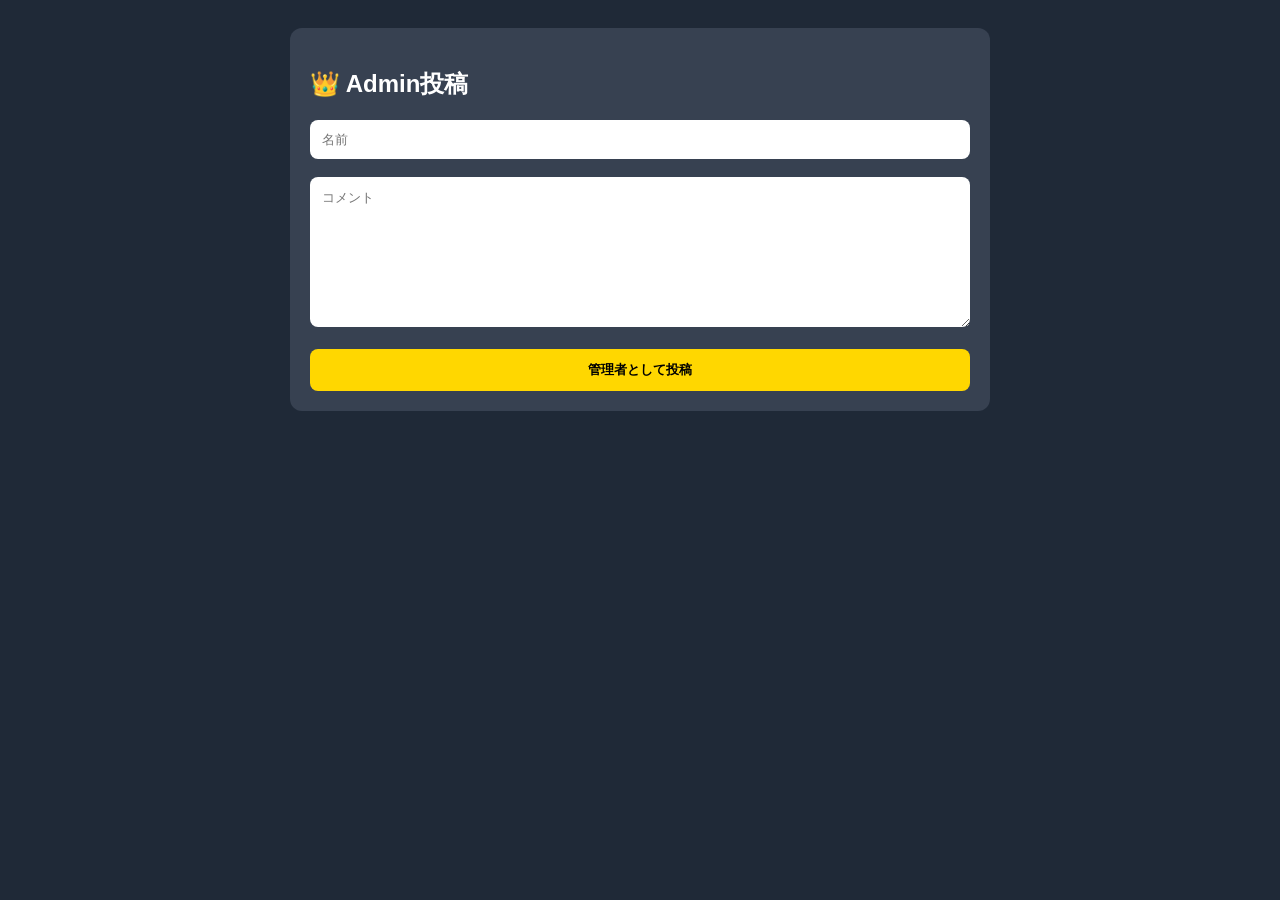
==== admin.html @ e5a402e1 "Add admin.html for admin comment submission" ====
<!DOCTYPE html>
<html lang="ja">
<head>
<meta charset="UTF-8">
<meta name="viewport" content="width=device-width, initial-scale=1">

<title>管理者投稿</title>

<style>
body{
  background:#1f2937;
  color:white;
  font-family:sans-serif;
  padding:20px;
}

.container{
  max-width:700px;
  margin:auto;
}

.card{
  background:#374151;
  padding:20px;
  border-radius:12px;
}

input,textarea{
  width:100%;
  padding:12px;
  box-sizing:border-box;
  border:none;
  border-radius:8px;
}

textarea{
  min-height:150px;
}

button{
  width:100%;
  padding:12px;
  border:none;
  border-radius:8px;
  background:gold;
  color:black;
  font-weight:bold;
}
</style>
</head>

<body>

<div class="container">
<div class="card">

<h2>👑 Admin投稿</h2>

<input id="name"
placeholder="名前">

<br><br>

<textarea id="comment"
placeholder="コメント"></textarea>

<br><br>

<button onclick="send()">
管理者として投稿
</button>

</div>
</div>

<script>

const API_URL =
"https://script.google.com/macros/s/あなたのURL/exec";

const ADMIN_PASSWORD =
"好きなパスワード";

async function send(){

  const name =
    document.getElementById("name").value.trim();

  const comment =
    document.getElementById("comment").value.trim();

  await fetch(API_URL,{
    method:"POST",
    body:JSON.stringify({
      name,
      comment,
      adminPassword: ADMIN_PASSWORD
    })
  });

  document.getElementById("name").value="";
  document.getElementById("comment").value="";

  alert("管理者コメントを投稿しました");
}

</script>

</body>
</html>
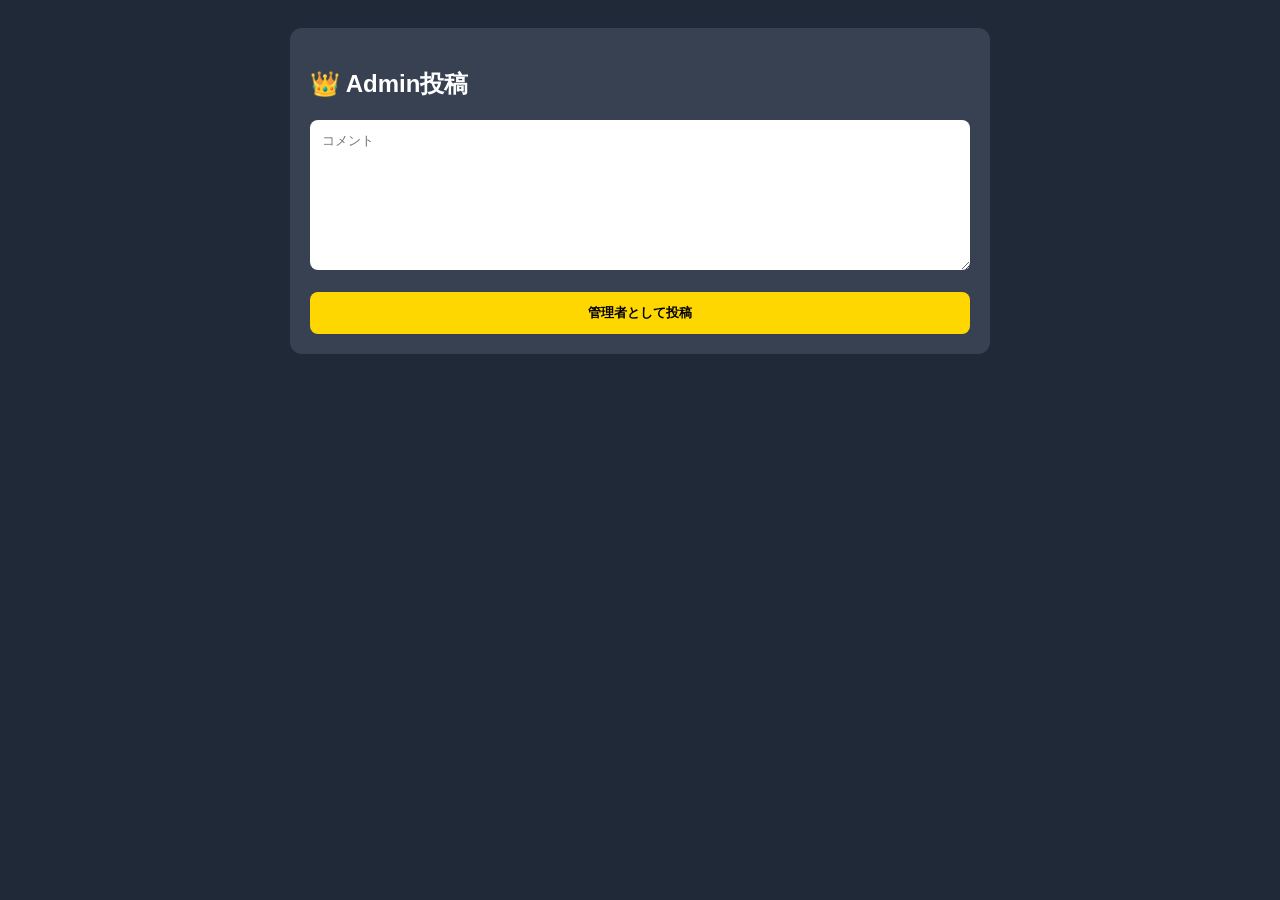
==== commit 3e4f8855: "Update admin.html" ====
--- a/admin.html
+++ b/admin.html
@@ -56,10 +56,7 @@
 
 <h2>👑 Admin投稿</h2>
 
-<input id="name"
-placeholder="名前">
 
-<br><br>
 
 <textarea id="comment"
 placeholder="コメント"></textarea>
@@ -76,10 +73,10 @@
 <script>
 
 const API_URL =
-"https://script.google.com/macros/s/あなたのURL/exec";
+"https://script.google.com/macros/s/AKfycbzh8H0pzgkAJ1jUOW1POgQRuS6malzSD69hbMc-39WiVi7POo23paWHTThWt5FCb_Nj5Q/exec";
 
 const ADMIN_PASSWORD =
-"好きなパスワード";
+"owner";
 
 async function send(){
 
@@ -90,13 +87,13 @@
     document.getElementById("comment").value.trim();
 
   await fetch(API_URL,{
-    method:"POST",
-    body:JSON.stringify({
-      name,
-      comment,
-      adminPassword: ADMIN_PASSWORD
-    })
-  });
+  method:"POST",
+  body:JSON.stringify({
+    name: "OWNER",
+    comment,
+    adminPassword: ADMIN_PASSWORD
+  })
+});
 
   document.getElementById("name").value="";
   document.getElementById("comment").value="";
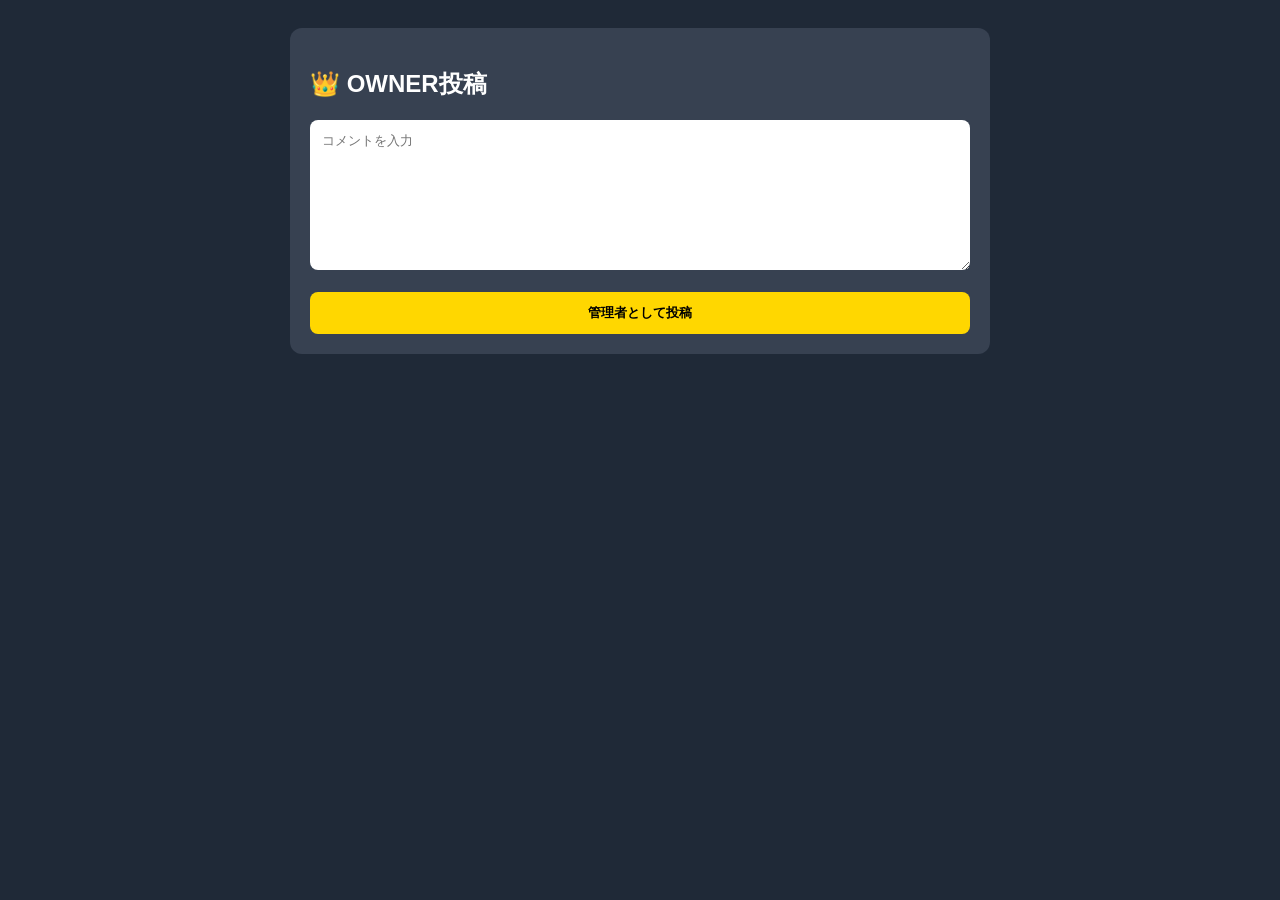
==== commit 8c50d216: "Change title and update textarea functionality" ====
--- a/admin.html
+++ b/admin.html
@@ -3,8 +3,7 @@
 <head>
 <meta charset="UTF-8">
 <meta name="viewport" content="width=device-width, initial-scale=1">
-
-<title>管理者投稿</title>
+<title>Admin投稿</title>
 
 <style>
 body{
@@ -25,16 +24,13 @@
   border-radius:12px;
 }
 
-input,textarea{
+textarea{
   width:100%;
+  min-height:150px;
   padding:12px;
   box-sizing:border-box;
   border:none;
   border-radius:8px;
-}
-
-textarea{
-  min-height:150px;
 }
 
 button{
@@ -45,21 +41,21 @@
   background:gold;
   color:black;
   font-weight:bold;
+  cursor:pointer;
 }
 </style>
+
 </head>
-
 <body>
 
 <div class="container">
 <div class="card">
 
-<h2>👑 Admin投稿</h2>
+<h2>👑 OWNER投稿</h2>
 
-
-
-<textarea id="comment"
-placeholder="コメント"></textarea>
+<textarea
+id="comment"
+placeholder="コメントを入力"></textarea>
 
 <br><br>
 
@@ -75,30 +71,46 @@
 const API_URL =
 "https://script.google.com/macros/s/AKfycbzh8H0pzgkAJ1jUOW1POgQRuS6malzSD69hbMc-39WiVi7POo23paWHTThWt5FCb_Nj5Q/exec";
 
-const ADMIN_PASSWORD =
-"owner";
+const ADMIN_PASSWORD = "owner";
 
 async function send(){
-
-  const name =
-    document.getElementById("name").value.trim();
 
   const comment =
     document.getElementById("comment").value.trim();
 
-  await fetch(API_URL,{
-  method:"POST",
-  body:JSON.stringify({
-    name: "OWNER",
-    comment,
-    adminPassword: ADMIN_PASSWORD
-  })
-});
+  if(!comment){
+    alert("コメントを入力してください");
+    return;
+  }
 
-  document.getElementById("name").value="";
-  document.getElementById("comment").value="";
+  try{
 
-  alert("管理者コメントを投稿しました");
+    const response = await fetch(
+      API_URL,
+      {
+        method:"POST",
+        body:JSON.stringify({
+          name:"OWNER",
+          comment:comment,
+          adminPassword:ADMIN_PASSWORD
+        })
+      }
+    );
+
+    const result =
+      await response.json();
+
+    console.log(result);
+
+    document.getElementById("comment").value="";
+
+    alert("投稿しました");
+
+  }catch(error){
+
+    console.error(error);
+    alert("送信失敗");
+  }
 }
 
 </script>
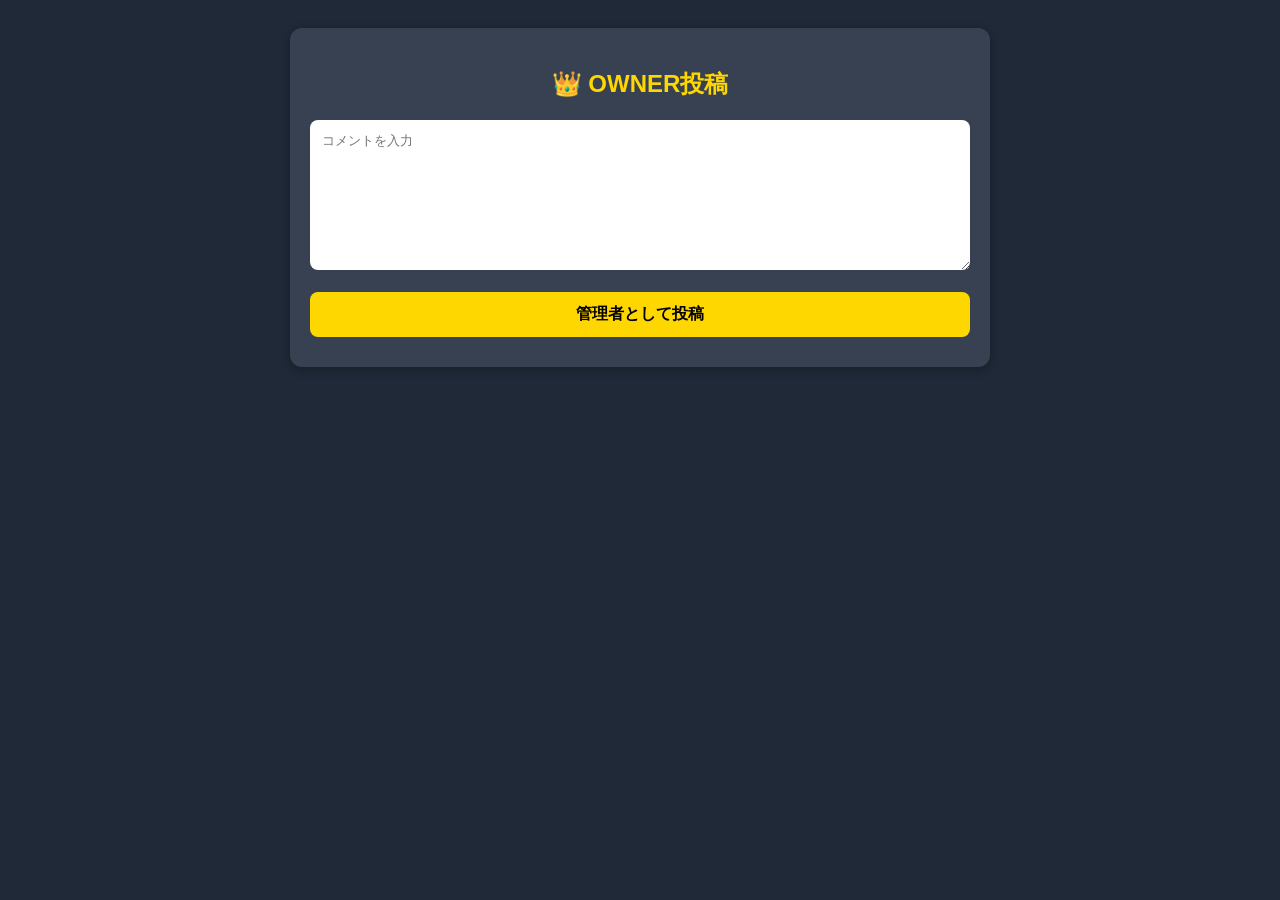
==== commit 02c1ac0a: "Update admin.html" ====
--- a/admin.html
+++ b/admin.html
@@ -3,7 +3,8 @@
 <head>
 <meta charset="UTF-8">
 <meta name="viewport" content="width=device-width, initial-scale=1">
-<title>Admin投稿</title>
+
+<title>OWNER投稿</title>
 
 <style>
 body{
@@ -22,6 +23,12 @@
   background:#374151;
   padding:20px;
   border-radius:12px;
+  box-shadow:0 2px 10px rgba(0,0,0,.3);
+}
+
+h2{
+  text-align:center;
+  color:gold;
 }
 
 textarea{
@@ -31,6 +38,7 @@
   box-sizing:border-box;
   border:none;
   border-radius:8px;
+  resize:vertical;
 }
 
 button{
@@ -41,7 +49,21 @@
   background:gold;
   color:black;
   font-weight:bold;
+  font-size:16px;
   cursor:pointer;
+}
+
+button:hover{
+  background:#ffd700;
+}
+
+button:disabled{
+  opacity:.7;
+}
+
+#status{
+  margin-top:10px;
+  text-align:center;
 }
 </style>
 
@@ -49,21 +71,25 @@
 <body>
 
 <div class="container">
-<div class="card">
+  <div class="card">
 
-<h2>👑 OWNER投稿</h2>
+    <h2>👑 OWNER投稿</h2>
 
-<textarea
-id="comment"
-placeholder="コメントを入力"></textarea>
+    <textarea
+      id="comment"
+      placeholder="コメントを入力"></textarea>
 
-<br><br>
+    <br><br>
 
-<button onclick="send()">
-管理者として投稿
-</button>
+    <button
+      id="sendButton"
+      onclick="send()">
+      管理者として投稿
+    </button>
 
-</div>
+    <div id="status"></div>
+
+  </div>
 </div>
 
 <script>
@@ -83,34 +109,48 @@
     return;
   }
 
+  const button =
+    document.getElementById("sendButton");
+
+  const status =
+    document.getElementById("status");
+
+  button.disabled = true;
+  status.textContent = "送信中...";
+
   try{
 
-    const response = await fetch(
-      API_URL,
-      {
-        method:"POST",
-        body:JSON.stringify({
-          name:"OWNER",
-          comment:comment,
-          adminPassword:ADMIN_PASSWORD
-        })
-      }
-    );
+    const response = await fetch(API_URL,{
+      method:"POST",
+      body:JSON.stringify({
+        name:"OWNER",
+        comment:comment,
+        adminPassword:ADMIN_PASSWORD
+      })
+    });
 
-    const result =
-      await response.json();
+    const result = await response.json();
 
     console.log(result);
 
-    document.getElementById("comment").value="";
+    document.getElementById("comment").value = "";
 
-    alert("投稿しました");
+    status.textContent = "✅ 投稿しました";
 
   }catch(error){
 
     console.error(error);
-    alert("送信失敗");
+
+    status.textContent =
+      "❌ 送信失敗";
+
+    alert(
+      "送信失敗\n\n" +
+      error.message
+    );
   }
+
+  button.disabled = false;
 }
 
 </script>
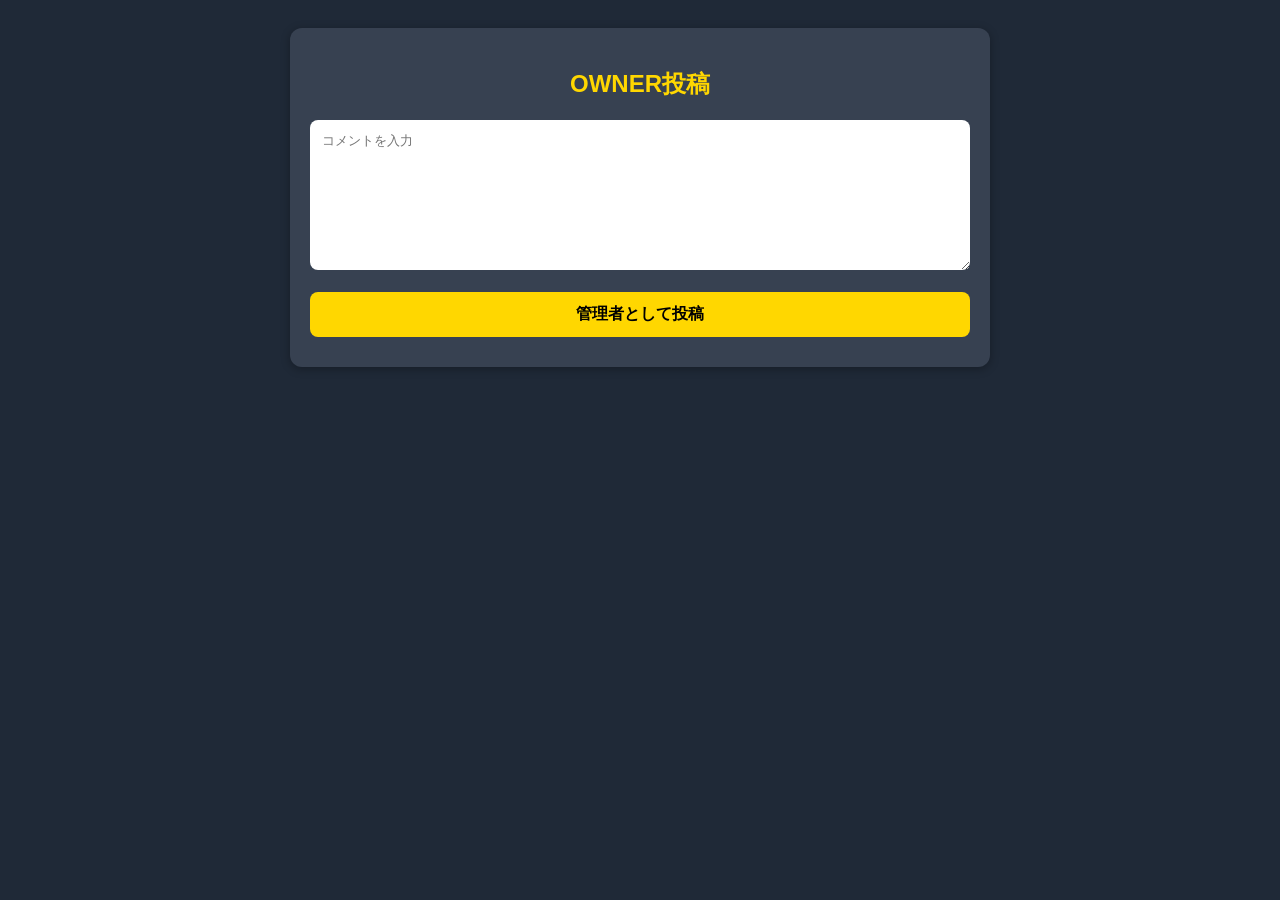
==== commit 05aefff7: "Update admin.html" ====
--- a/admin.html
+++ b/admin.html
@@ -73,7 +73,7 @@
 <div class="container">
   <div class="card">
 
-    <h2>👑 OWNER投稿</h2>
+    <h2>OWNER投稿</h2>
 
     <textarea
       id="comment"
@@ -118,37 +118,36 @@
   button.disabled = true;
   status.textContent = "送信中...";
 
-  try{
+ try{
 
-    const response = await fetch(API_URL,{
-      method:"POST",
-      body:JSON.stringify({
-        name:"OWNER",
-        comment:comment,
-        adminPassword:ADMIN_PASSWORD
-      })
-    });
+  const response = await fetch(API_URL,{
+    method:"POST",
+    body:JSON.stringify({
+      name:"Owner",
+      comment:comment,
+      adminPassword:ADMIN_PASSWORD
+    })
+  });
 
-    const result = await response.json();
+  const result = await response.text();
 
-    console.log(result);
+  console.log(result);
 
-    document.getElementById("comment").value = "";
+  document.getElementById("comment").value = "";
 
-    status.textContent = "✅ 投稿しました";
+  status.textContent = "✅ 投稿しました";
 
-  }catch(error){
+}catch(error){
 
-    console.error(error);
+  console.error(error);
 
-    status.textContent =
-      "❌ 送信失敗";
+  status.textContent = "❌ 送信失敗";
 
-    alert(
-      "送信失敗\n\n" +
-      error.message
-    );
-  }
+  alert(
+    "送信失敗\n\n" +
+    error.message
+  );
+}
 
   button.disabled = false;
 }
